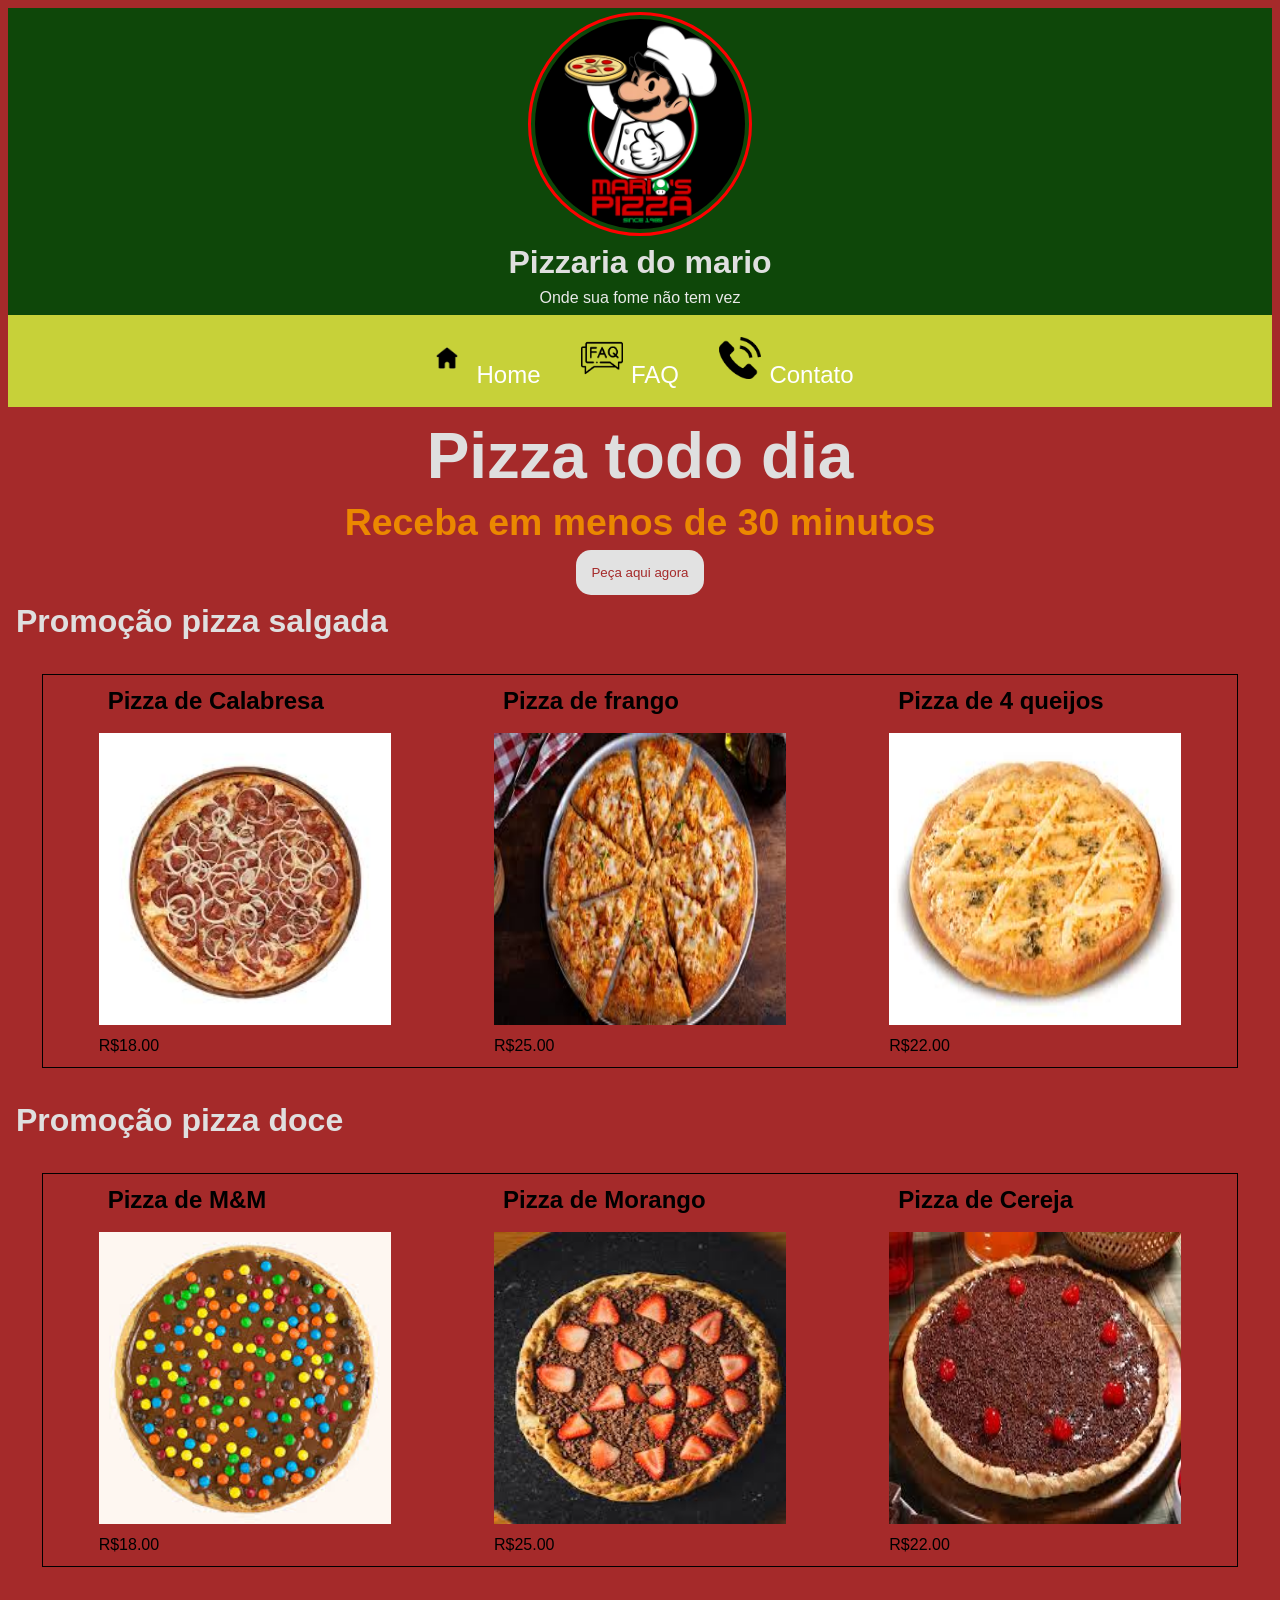
==== Index.html @ cb87ba99 "update" ====
<!DOCTYPE html>
<html lang="pt-br">
<head>
    <meta charset="UTF-8">
    <meta name="viewport" content="width=device-width, initial-scale=1.0">
    <title>Pizzaria saboooor! pizza</title>
    <link rel="stylesheet" href="CSS/style.css">
</head>
<body>    
    <!--banner-->
<header id="cabecalho"> 
    <img src="img/mario.webp" alt="" id="mario">
    <h2>Pizzaria do mario</h2>
    <p>Onde sua fome não tem vez</p>
</header>
    <!--menu-->
<nav>
    <span class="menu-item"><img src="img/home.png" alt="" class="icone"><a>Home</a></span>
    <span class="menu-item"><img src="img/faq.png" alt="" class="icone"><a href="faq.html">FAQ</a></span>
    <span class="menu-item"><img src="img/telefone.png" alt="" class="icone"><a href="contato..html" style="text-decoration: none;">Contato</a></span>
</nav>
<main>
    <!-- destaque-->
<section id="destaque">
    <h2>Pizza todo dia</h2>
    <h3> Receba em menos de 30 minutos</h3>
    <button class="btn">Peça aqui agora</button>
</section>
    <!-- promoção-->
     <h2>Promoção pizza salgada</h2>
<section class="Promoção">
    <div class="produtos">
        <p class="nome">Pizza de Calabresa</p>
        <img src="img/calabresa.jpg" alt="" class="pizzas">
        <p class="preços">R$18.00</p>
    </div>
     <div class="produtos">
        <p class="nome">Pizza de frango</p>
        <img src="img/pizza.jpg" alt="" class="pizzas">
        <p class="preços">R$25.00</p>
    </div>
     <div class="produtos">
        <p class="nome">Pizza de 4 queijos</p>
        <img src="img/pizza2.jpg" alt="" class="pizzas">
        <p class="preços">R$22.00</p>
    </div>
    
</section>
    <!--promoção-->
    <h2>Promoção pizza doce</h2>
<section class="Promoção">
    <div class="produtos">
        <p class="nome">Pizza de M&M</p>
        <img src="img/pizza3.jpg" alt="" class="pizzas">
        <p class="preços">R$18.00</p>
    </div>
     <div class="produtos">
        <p class="nome">Pizza de Morango </p>
        <img src="img/pizza4.jpg" alt="" class="pizzas">
        <p class="preços">R$25.00</p>
    </div>
     <div class="produtos">
        <p class="nome">Pizza de Cereja</p>
        <img src="img/pizza5.jpg" alt="" class="pizzas">
        <p class="preços">R$22.00</p>
    </div>
</section>
</main>
    <!-- footer-->
     <footer></footer>
</body>
</html>
---- CSS/style.css ----
@charset "UTF-8";

/*seletor universal*/
* {
    margin: 0px;
    padding: 4px;
    box-sizing: border-box;
}

/*seletor de tag*/

body {
    background-color: brown;
    font-family: Arial, Helvetica, sans-serif;
    color: black;
}

#cabecalho {
    background-color: rgb(14, 71, 9);
    color: rgb(233, 233, 233);
    text-align: center;
}

h2 {
    color: rgb(223, 223, 223);
    font-size: 2em;
}

.menu-item {
    display: inline-block;
    margin: 10px;
}

nav{
    background-color:rgb(199, 209, 57);
    text-align: center;
}

.menu-item a{
    font-size: 1.5em;
    color: white;
    font-family: 'Franklin Gothic Medium', 'Arial Narrow', Arial, sans-serif;
    text-decoration: none;
}
.menu-item a:hover{
    color: chartreuse;
    font-size: 2em;
    transition: 0.5s;
}
#destaque{
    text-align: center;
    font-size: 2em;
    color: rgb(235,136,0 )
}
.btn{
    padding: 15px;
    color: brown;
    background-color:rgb(226, 226, 226);
    border-radius: 15px;
    border: none
}
.btn:hover{
    background-color: red;
    color: rgb(226, 226, 226);;
    transition: 1.0s;
    cursor: pointer;
}
#mario{
    width: 14em; 
    border-radius: 150px;
    border: 3px red solid;
}
.Promoção{
    border:solid rgb(0, 0, 0) 0.1px;
    height: auto;
    margin: 30px;
    display: flex;
    justify-content: space-around;
}
.nome{
    font-size: 1.5em;
    font-weight: bold;
    margin-left: 9px;
    margin-bottom: 10px;
    color: black;
}
.pizzas {
    width: 300px;
    height: 300px;
}
#ff{
    display: flex;
    justify-content: center;
    background-color: rgb(255, 136, 0);
    width: 500px;
    border-radius: 50px;
    margin-top: 50px;
    margin-left: 500px;
}
#ff h1{
    text-align: center;
}
input {
    border-radius: 100px;
    border: none;
}
#form{
   display: flex;
   flex-direction: column;
}
.icone {
    display: inline-block;
    width: 50px;
}
#faq {
    display: inline-block;
    margin-top: 30px;
    margin-left: 500px;
    background-color: rgb(256, 136, 0);
}
#faq h2 {
    font-size: 15px;
}
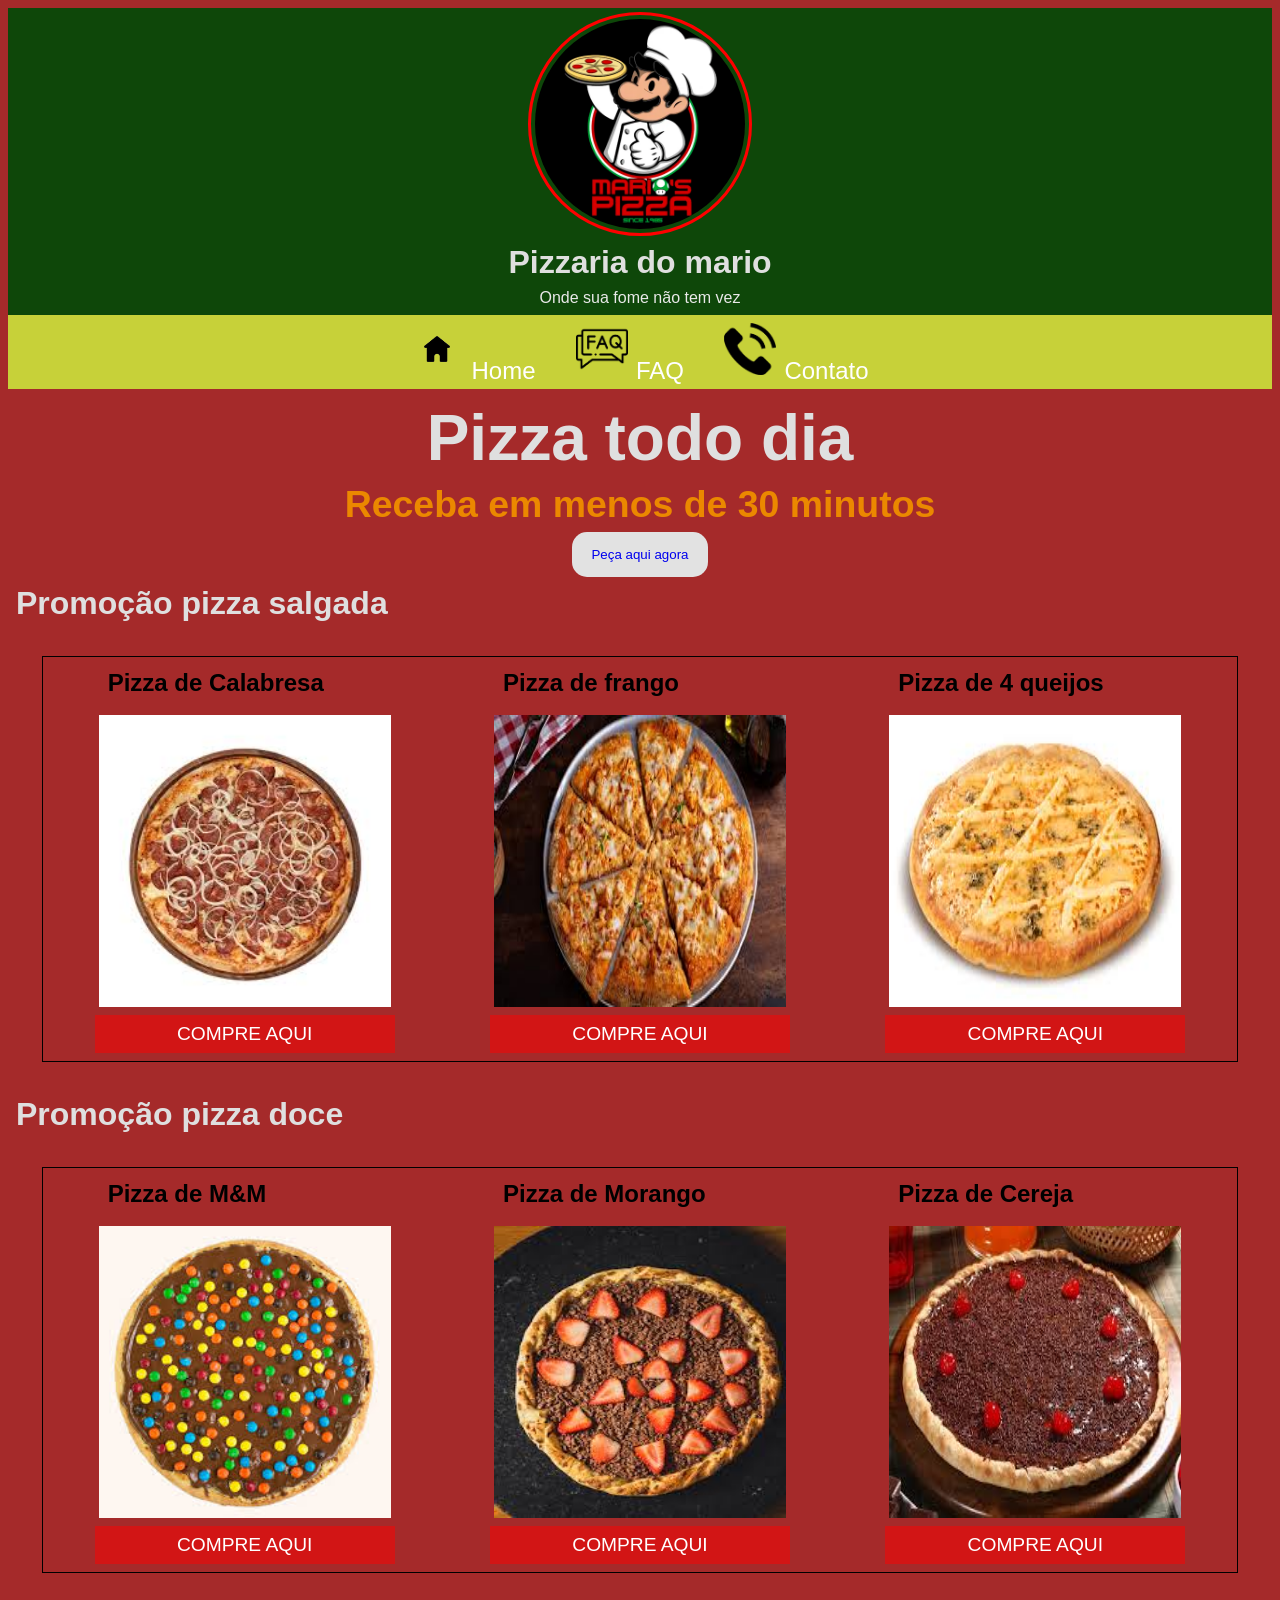
==== commit 172bfd58: "4t44" ====
--- a/Index.html
+++ b/Index.html
@@ -17,14 +17,14 @@
 <nav>
     <span class="menu-item"><img src="img/home.png" alt="" class="icone"><a>Home</a></span>
     <span class="menu-item"><img src="img/faq.png" alt="" class="icone"><a href="faq.html">FAQ</a></span>
-    <span class="menu-item"><img src="img/telefone.png" alt="" class="icone"><a href="contato..html" style="text-decoration: none;">Contato</a></span>
+    <span class="menu-item"><img src="img/telefone.png" alt="" class="icone"><a href="contato.html" style="text-decoration: none;">Contato</a></span>
 </nav>
 <main>
     <!-- destaque-->
 <section id="destaque">
     <h2>Pizza todo dia</h2>
     <h3> Receba em menos de 30 minutos</h3>
-    <button class="btn">Peça aqui agora</button>
+    <button class="btn"><a href="contato.html">Peça aqui agora</a></button>
 </section>
     <!-- promoção-->
      <h2>Promoção pizza salgada</h2>
@@ -32,17 +32,17 @@
     <div class="produtos">
         <p class="nome">Pizza de Calabresa</p>
         <img src="img/calabresa.jpg" alt="" class="pizzas">
-        <p class="preços">R$18.00</p>
+        <p class="preços"><a href="contato.html"> COMPRE AQUI</a></p>
     </div>
      <div class="produtos">
         <p class="nome">Pizza de frango</p>
         <img src="img/pizza.jpg" alt="" class="pizzas">
-        <p class="preços">R$25.00</p>
+        <p class="preços"><a href="contato.html"> COMPRE AQUI</a></p>
     </div>
      <div class="produtos">
         <p class="nome">Pizza de 4 queijos</p>
         <img src="img/pizza2.jpg" alt="" class="pizzas">
-        <p class="preços">R$22.00</p>
+        <p class="preços"><a href="contato.html"> COMPRE AQUI</a></p>
     </div>
     
 </section>
@@ -52,17 +52,17 @@
     <div class="produtos">
         <p class="nome">Pizza de M&M</p>
         <img src="img/pizza3.jpg" alt="" class="pizzas">
-        <p class="preços">R$18.00</p>
+        <p class="preços"><a href="contato.html"> COMPRE AQUI</a></p>
     </div>
      <div class="produtos">
         <p class="nome">Pizza de Morango </p>
         <img src="img/pizza4.jpg" alt="" class="pizzas">
-        <p class="preços">R$25.00</p>
+        <p class="preços"><a href="contato.html"> COMPRE AQUI</a></p>
     </div>
      <div class="produtos">
         <p class="nome">Pizza de Cereja</p>
         <img src="img/pizza5.jpg" alt="" class="pizzas">
-        <p class="preços">R$22.00</p>
+        <p class="preços"><a href="contato.html"> COMPRE AQUI</a></p>
     </div>
 </section>
 </main>
--- a/CSS/style.css
+++ b/CSS/style.css
@@ -27,10 +27,12 @@
 }
 
 .menu-item {
-    display: inline-block;
+    display: inline;
     margin: 10px;
 }
-
+a {
+    text-decoration: none;
+}
 nav{
     background-color:rgb(199, 209, 57);
     text-align: center;
@@ -41,6 +43,7 @@
     color: white;
     font-family: 'Franklin Gothic Medium', 'Arial Narrow', Arial, sans-serif;
     text-decoration: none;
+    text-align: center;
 }
 .menu-item a:hover{
     color: chartreuse;
@@ -110,14 +113,32 @@
 }
 .icone {
     display: inline-block;
-    width: 50px;
+    width: 60px;
 }
 #faq {
-    display: inline-block;
-    margin-top: 30px;
-    margin-left: 500px;
-    background-color: rgb(256, 136, 0);
+    display: flex;
+    justify-content: center;
+    align-items: center;
+    flex-direction: column;
+    background-color: rgb(255, 136, 0);
+    width: 400px;
+    border-radius: 40px;
+    margin-top: 50px;
+    margin-left: 550px;
+    height: auto;
+    padding: 20px;
 }
 #faq h2 {
-    font-size: 15px;
-}+    font-size: 1.5em;
+}
+.preços{
+    background-color: rgba(255, 0, 0, 0.5);
+    font-size: larger;
+    display: flex;
+    align-items: center;
+    justify-content: center;
+
+}
+.preços a{
+    color:rgb(255, 255, 255);
+}
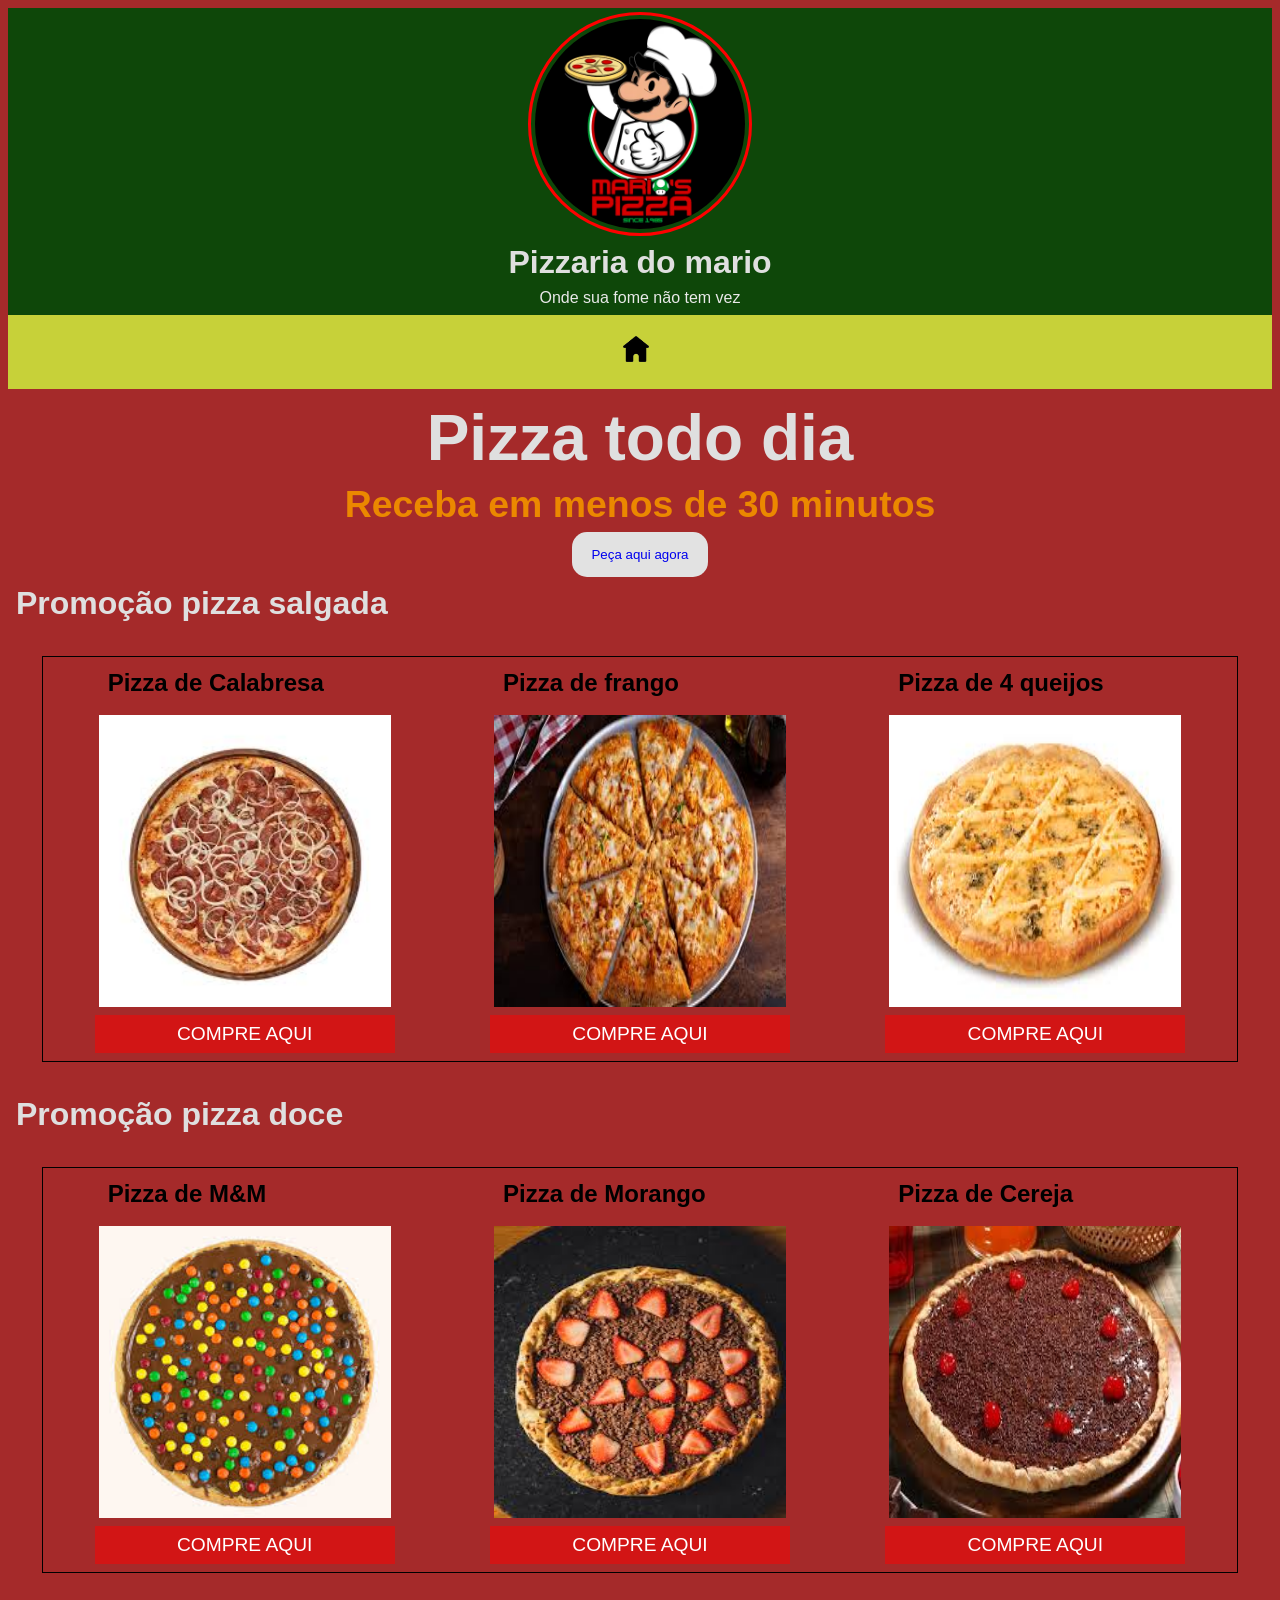
==== commit d3565c47: "wwdd" ====
--- a/Index.html
+++ b/Index.html
@@ -15,9 +15,7 @@
 </header>
     <!--menu-->
 <nav>
-    <span class="menu-item"><img src="img/home.png" alt="" class="icone"><a>Home</a></span>
-    <span class="menu-item"><img src="img/faq.png" alt="" class="icone"><a href="faq.html">FAQ</a></span>
-    <span class="menu-item"><img src="img/telefone.png" alt="" class="icone"><a href="contato.html" style="text-decoration: none;">Contato</a></span>
+    <span class="menu-item"><img src="img/home.png" alt="" class="icone"><a></a></span>
 </nav>
 <main>
     <!-- destaque-->
--- a/CSS/style.css
+++ b/CSS/style.css
@@ -99,6 +99,7 @@
     border-radius: 50px;
     margin-top: 50px;
     margin-left: 500px;
+    margin-bottom: 10px;
 }
 #ff h1{
     text-align: center;
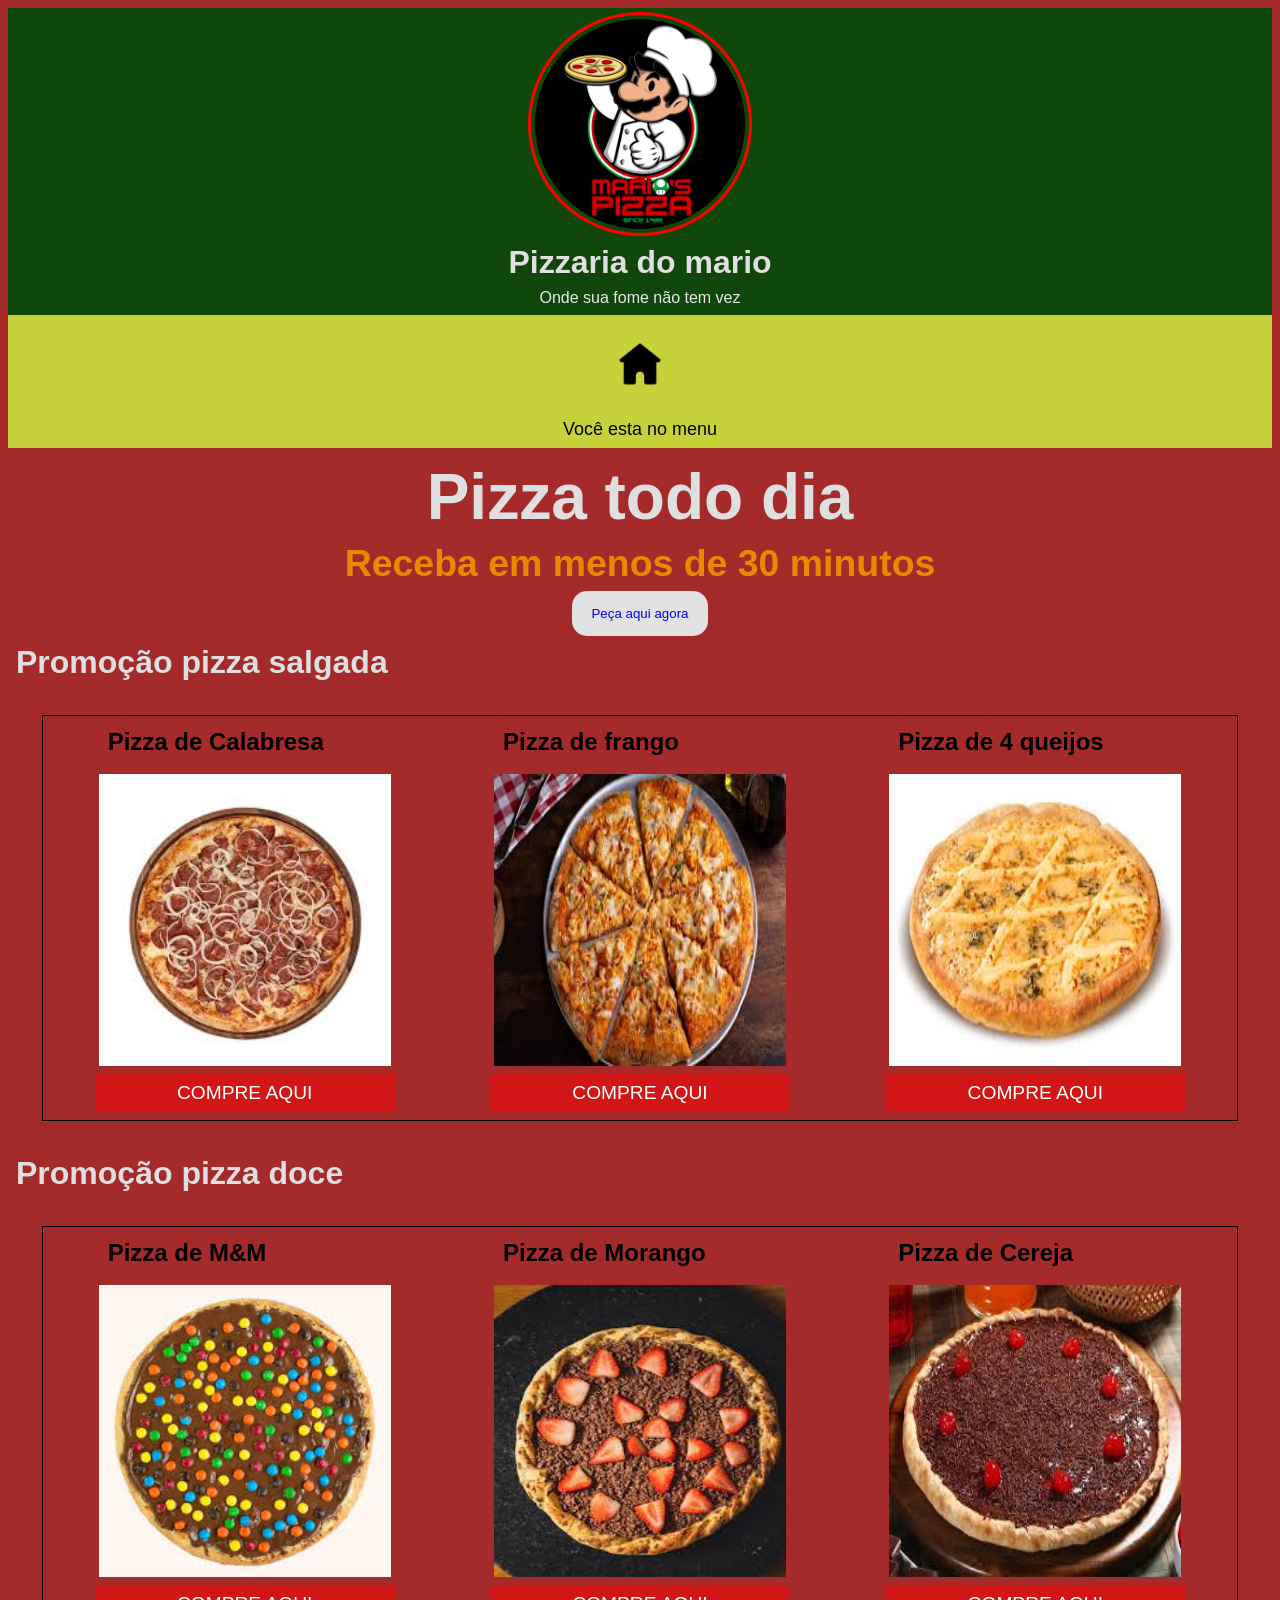
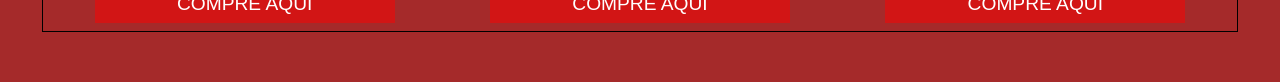
==== commit b691e3e5: "a" ====
--- a/Index.html
+++ b/Index.html
@@ -15,7 +15,8 @@
 </header>
     <!--menu-->
 <nav>
-    <span class="menu-item"><img src="img/home.png" alt="" class="icone"><a></a></span>
+    <span class="menu-item"><a href="Index.html"><img src="img/home.png" alt="" class="icone" style="width: 90px;"></a></span>
+    <p style="font-size: large;">Você esta no menu</p>   
 </nav>
 <main>
     <!-- destaque-->
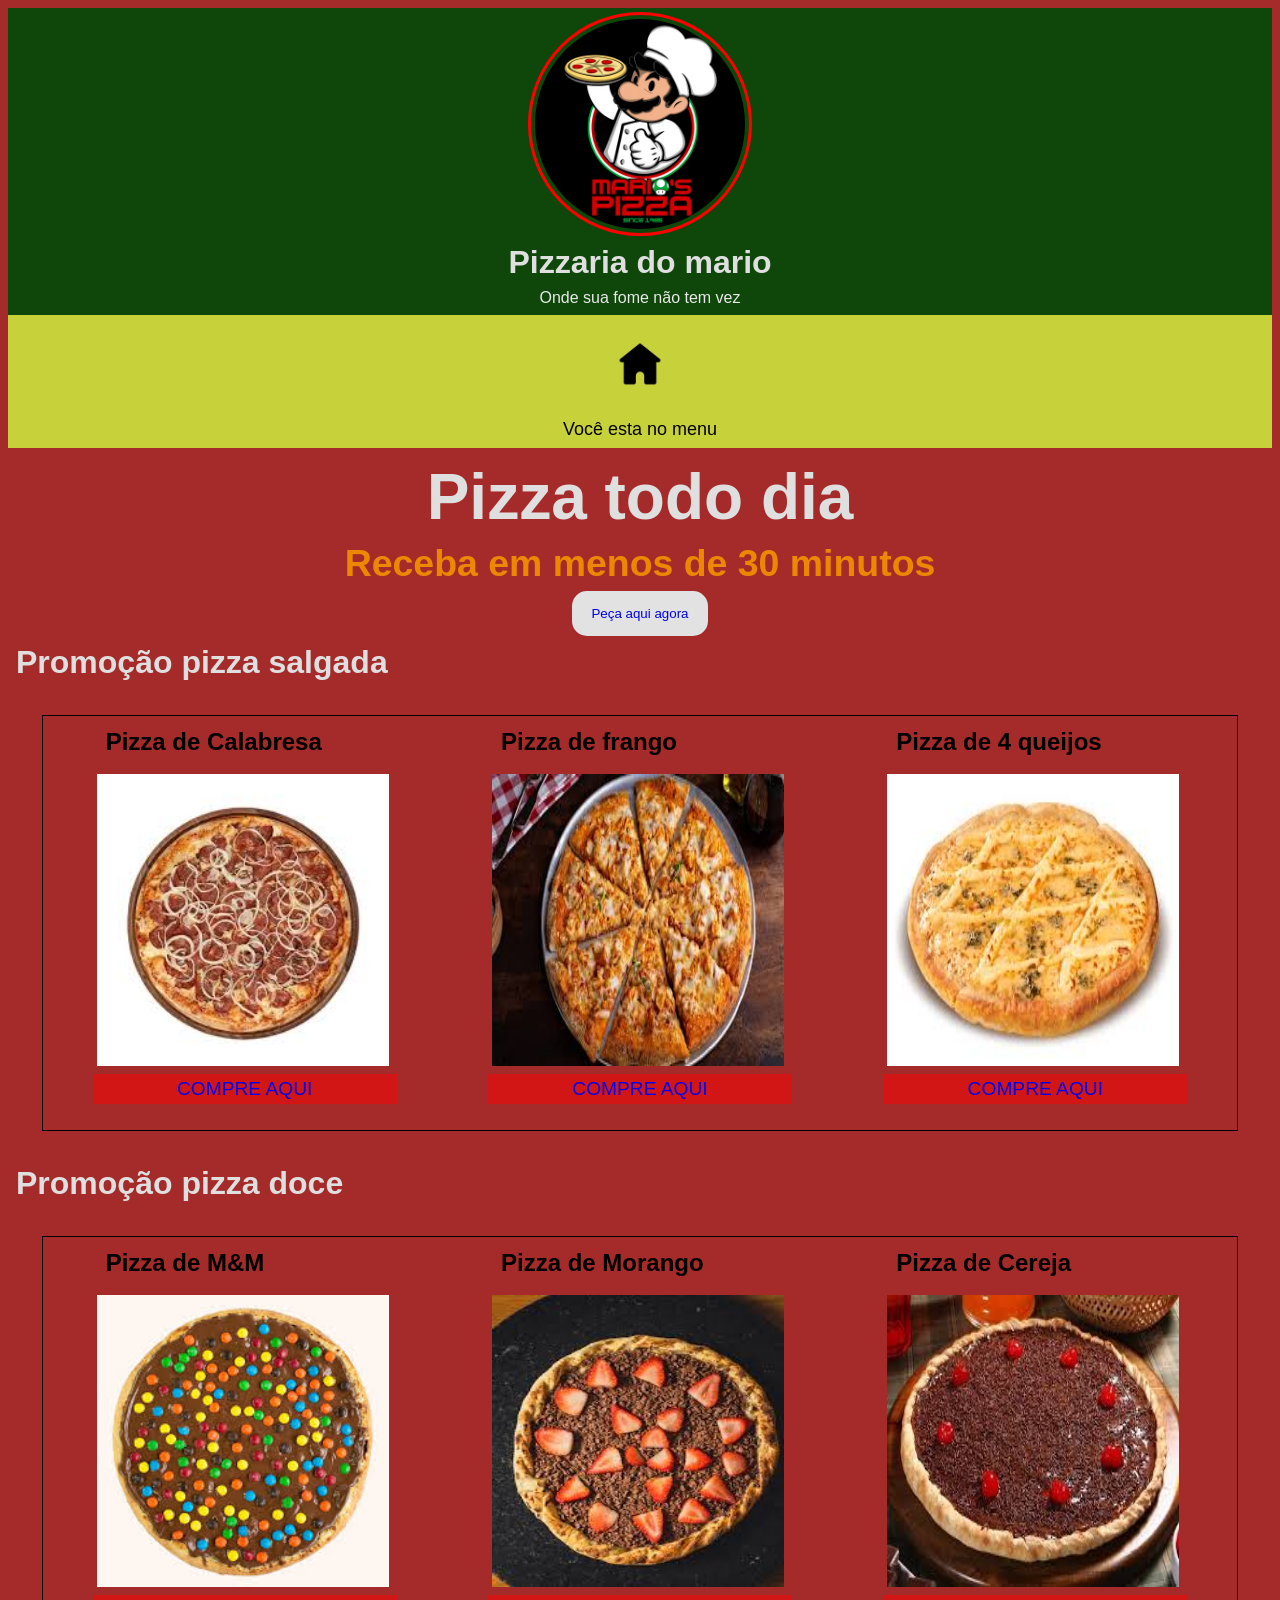
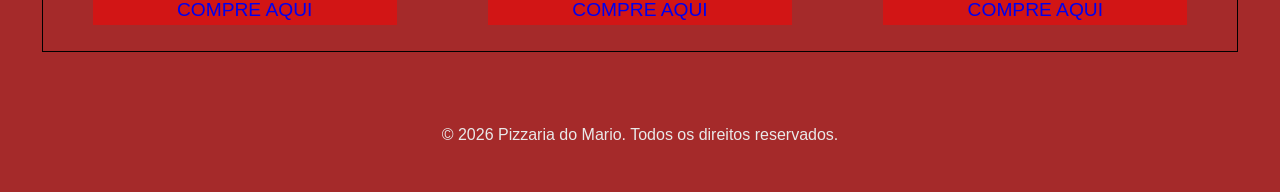
==== commit 652f4c15: "whgg" ====
--- a/Index.html
+++ b/Index.html
@@ -31,17 +31,23 @@
     <div class="produtos">
         <p class="nome">Pizza de Calabresa</p>
         <img src="img/calabresa.jpg" alt="" class="pizzas">
-        <p class="preços"><a href="contato.html"> COMPRE AQUI</a></p>
+        <a href="contato.html">
+            <p class="preços"> COMPRE AQUI</p>
+        </a>
     </div>
      <div class="produtos">
         <p class="nome">Pizza de frango</p>
         <img src="img/pizza.jpg" alt="" class="pizzas">
-        <p class="preços"><a href="contato.html"> COMPRE AQUI</a></p>
+        <a href="contato.html">
+            <p class="preços"> COMPRE AQUI</p>
+        </a>
     </div>
      <div class="produtos">
         <p class="nome">Pizza de 4 queijos</p>
         <img src="img/pizza2.jpg" alt="" class="pizzas">
-        <p class="preços"><a href="contato.html"> COMPRE AQUI</a></p>
+        <a href="contato.html">
+            <p class="preços"> COMPRE AQUI</p>
+        </a>
     </div>
     
 </section>
@@ -51,21 +57,29 @@
     <div class="produtos">
         <p class="nome">Pizza de M&M</p>
         <img src="img/pizza3.jpg" alt="" class="pizzas">
-        <p class="preços"><a href="contato.html"> COMPRE AQUI</a></p>
+        <a href="contato.html">
+            <p class="preços"> COMPRE AQUI</p>
+        </a>
     </div>
      <div class="produtos">
         <p class="nome">Pizza de Morango </p>
         <img src="img/pizza4.jpg" alt="" class="pizzas">
-        <p class="preços"><a href="contato.html"> COMPRE AQUI</a></p>
+        <a href="contato.html">
+            <p class="preços"> COMPRE AQUI</p>
+        </a>
     </div>
      <div class="produtos">
         <p class="nome">Pizza de Cereja</p>
         <img src="img/pizza5.jpg" alt="" class="pizzas">
-        <p class="preços"><a href="contato.html"> COMPRE AQUI</a></p>
+        <a href="contato.html">
+            <p class="preços"> COMPRE AQUI</p>
+        </a>
     </div>
 </section>
 </main>
     <!-- footer-->
-     <footer></footer>
+     <footer>
+        &copy; 2026 Pizzaria do Mario. Todos os direitos reservados.
+     </footer>
 </body>
 </html>
--- a/CSS/style.css
+++ b/CSS/style.css
@@ -94,12 +94,14 @@
 #ff{
     display: flex;
     justify-content: center;
+    align-items: center;
     background-color: rgb(255, 136, 0);
     width: 500px;
     border-radius: 50px;
     margin-top: 50px;
     margin-left: 500px;
     margin-bottom: 10px;
+    min-height: 600px;
 }
 #ff h1{
     text-align: center;
@@ -143,3 +145,34 @@
 .preços a{
     color:rgb(255, 255, 255);
 }
+footer{
+    background-color: brown;
+    color: rgb(233, 233, 233);
+    text-align: center;
+    margin: 20px;
+    padding: 20px;
+    
+}
+#brota{
+    background-color: black;
+    color: white;
+    border: none;
+    border-radius: 15px;
+    padding: 10px;
+}
+#brota:hover{
+    background-color: white;
+    color: black;
+    transition: 0.5s;
+    cursor: pointer;
+}
+#envia{
+    background-color: black;
+    color: white;
+    border: none;
+    border-radius: 15px;
+    padding: 10px;
+    width: 300px;
+    display: flex;
+    justify-content: center;
+}
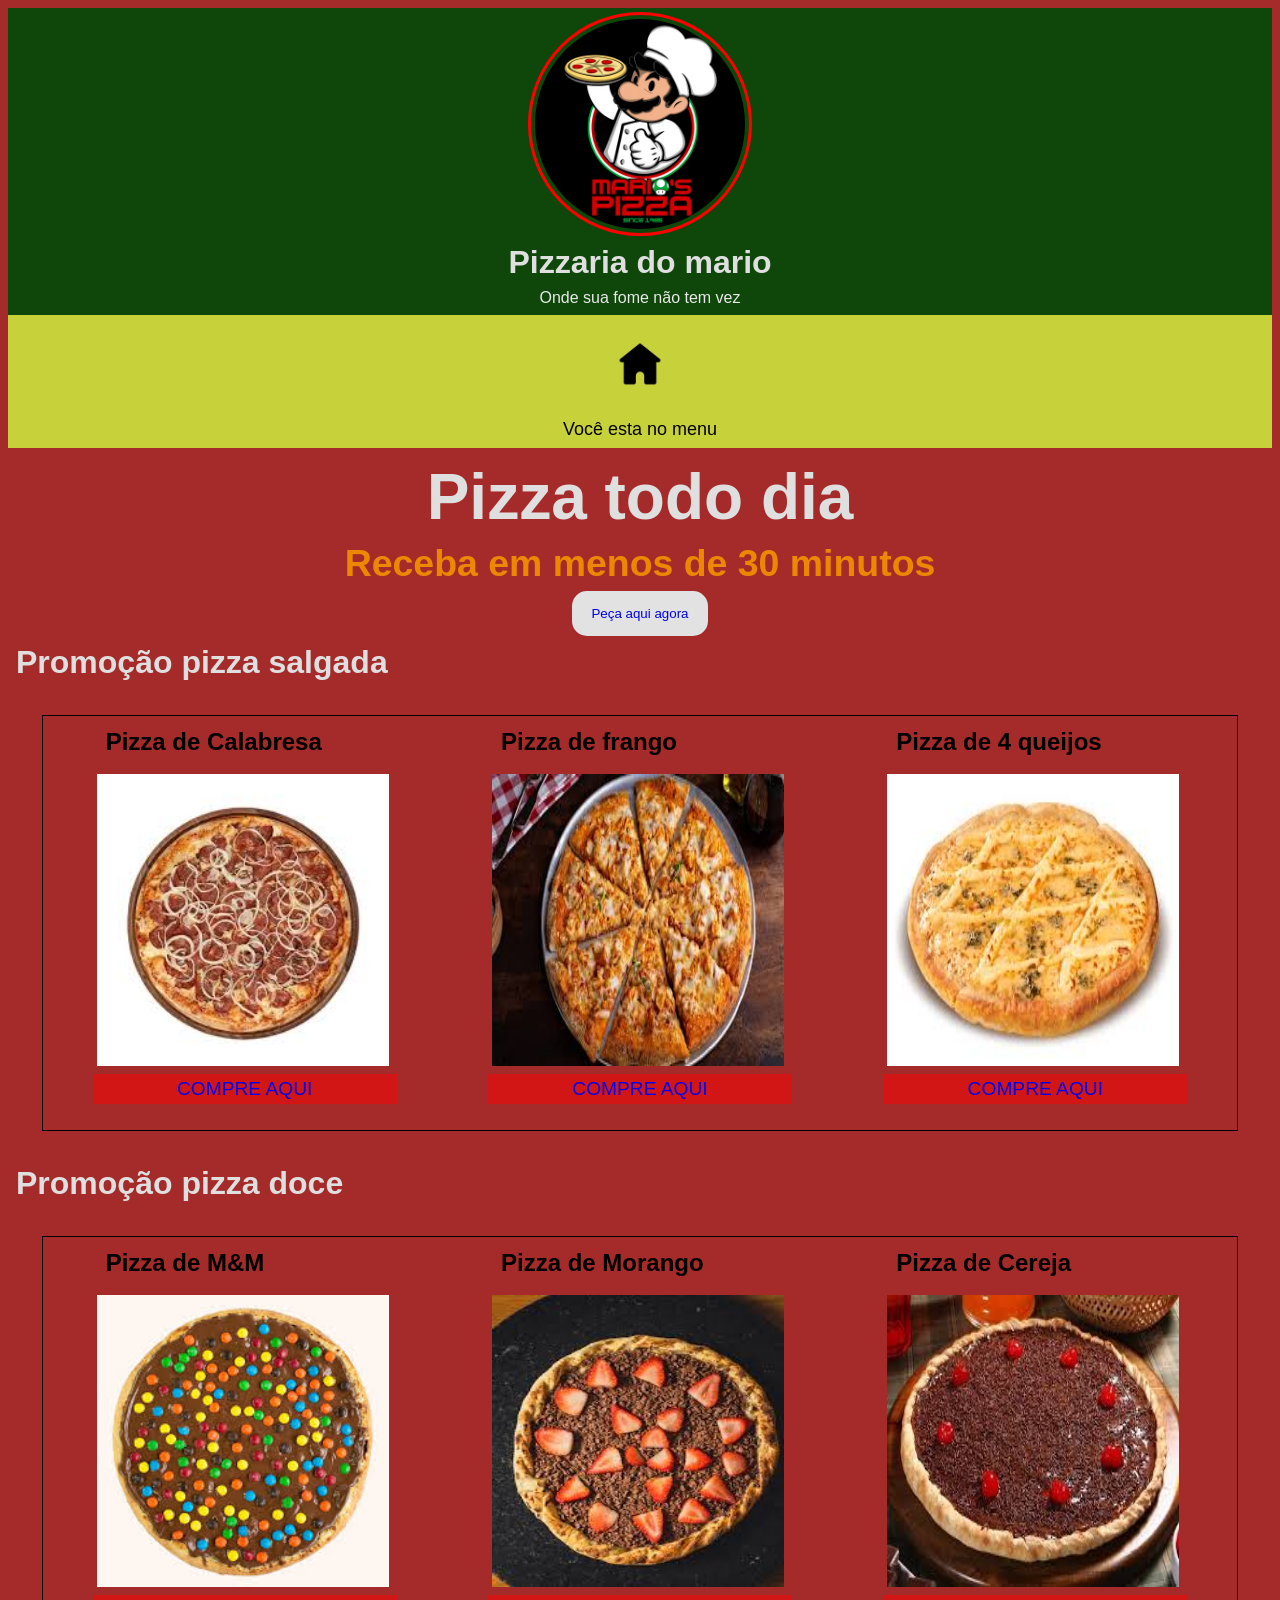
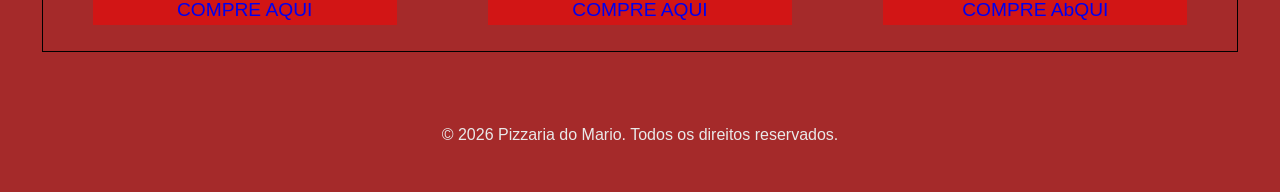
==== commit 8088361f: "ssdf" ====
--- a/Index.html
+++ b/Index.html
@@ -72,7 +72,7 @@
         <p class="nome">Pizza de Cereja</p>
         <img src="img/pizza5.jpg" alt="" class="pizzas">
         <a href="contato.html">
-            <p class="preços"> COMPRE AQUI</p>
+            <p class="preços"> COMPRE AbQUI</p>
         </a>
     </div>
 </section>
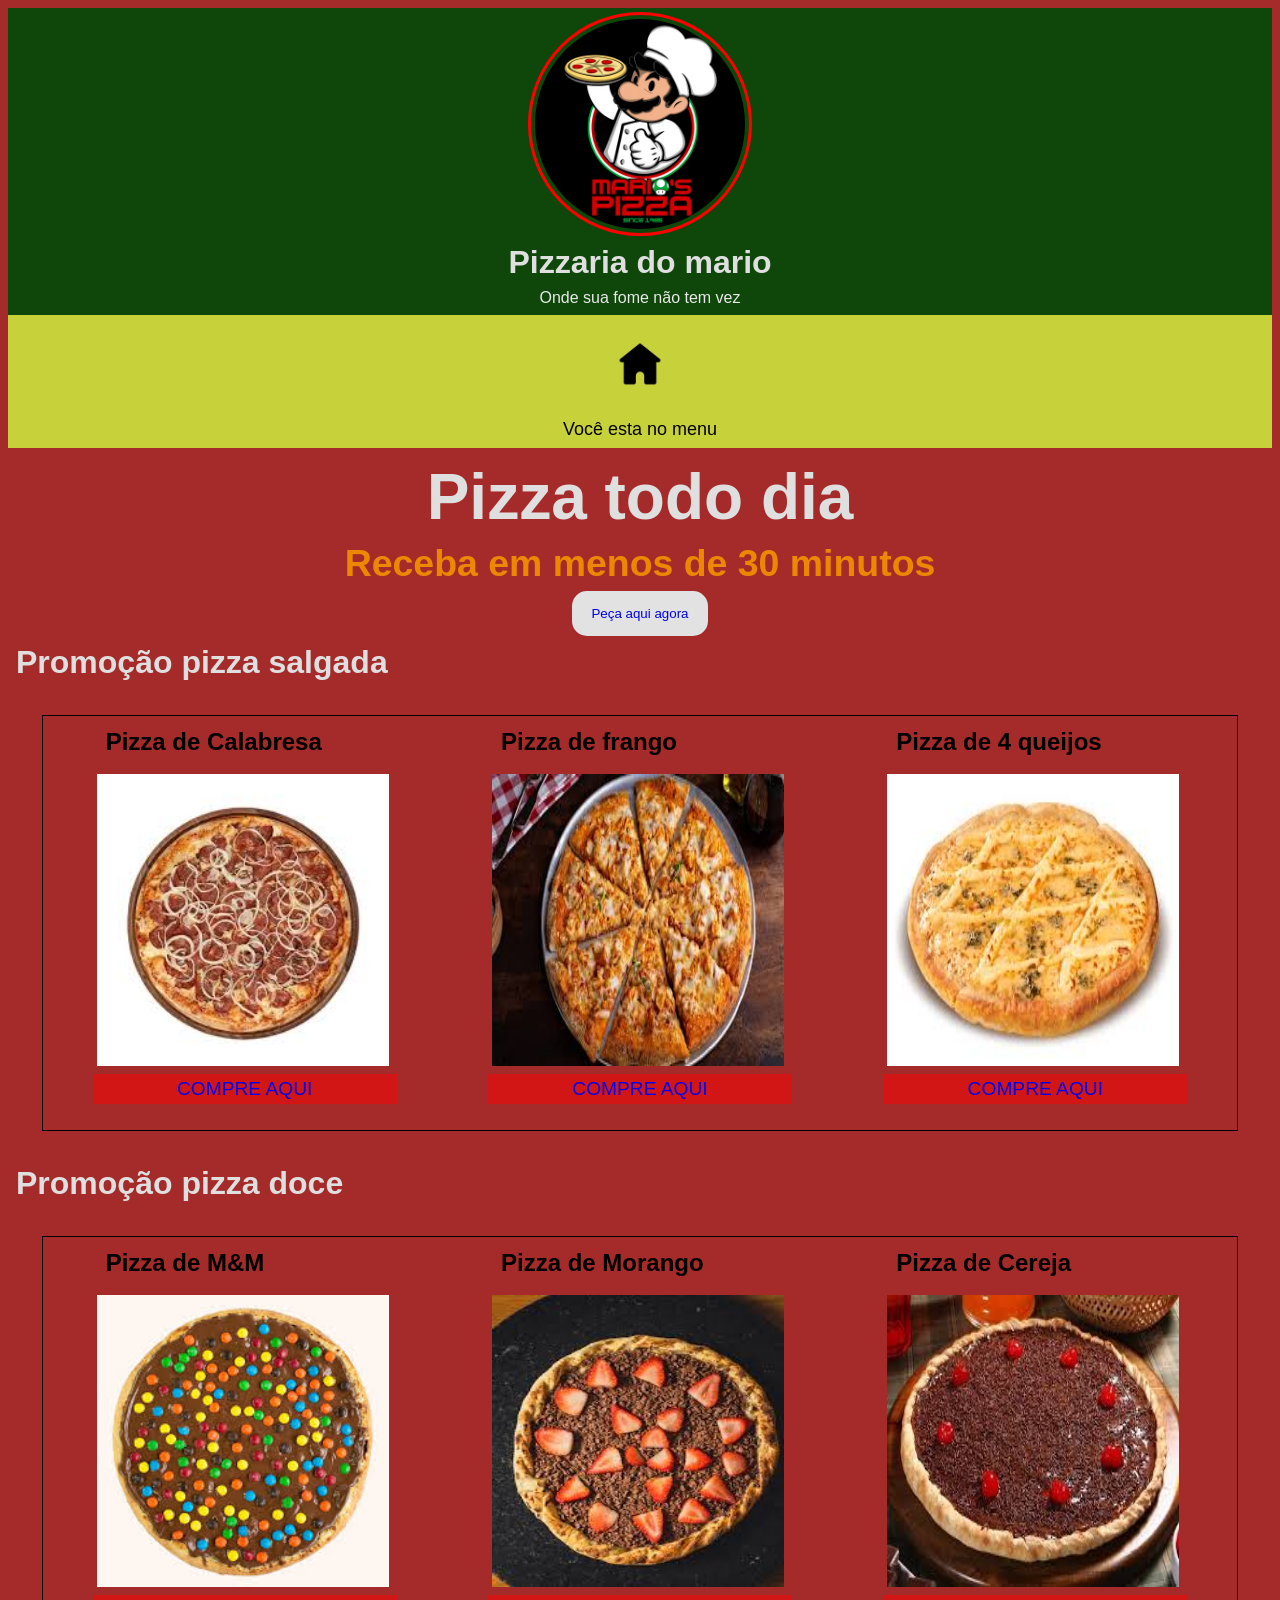
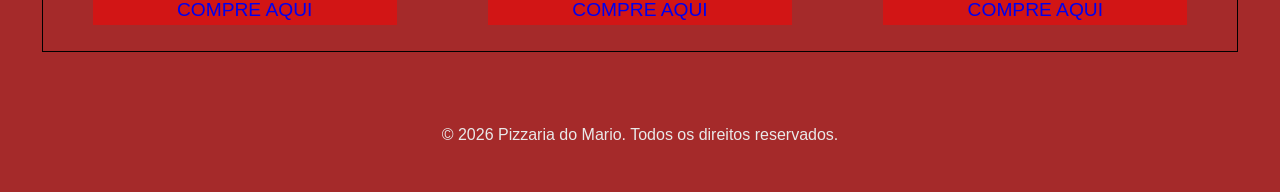
==== commit f068d658: "sdwdwdwd" ====
--- a/Index.html
+++ b/Index.html
@@ -72,7 +72,7 @@
         <p class="nome">Pizza de Cereja</p>
         <img src="img/pizza5.jpg" alt="" class="pizzas">
         <a href="contato.html">
-            <p class="preços"> COMPRE AbQUI</p>
+            <p class="preços"> COMPRE AQUI</p>
         </a>
     </div>
 </section>
